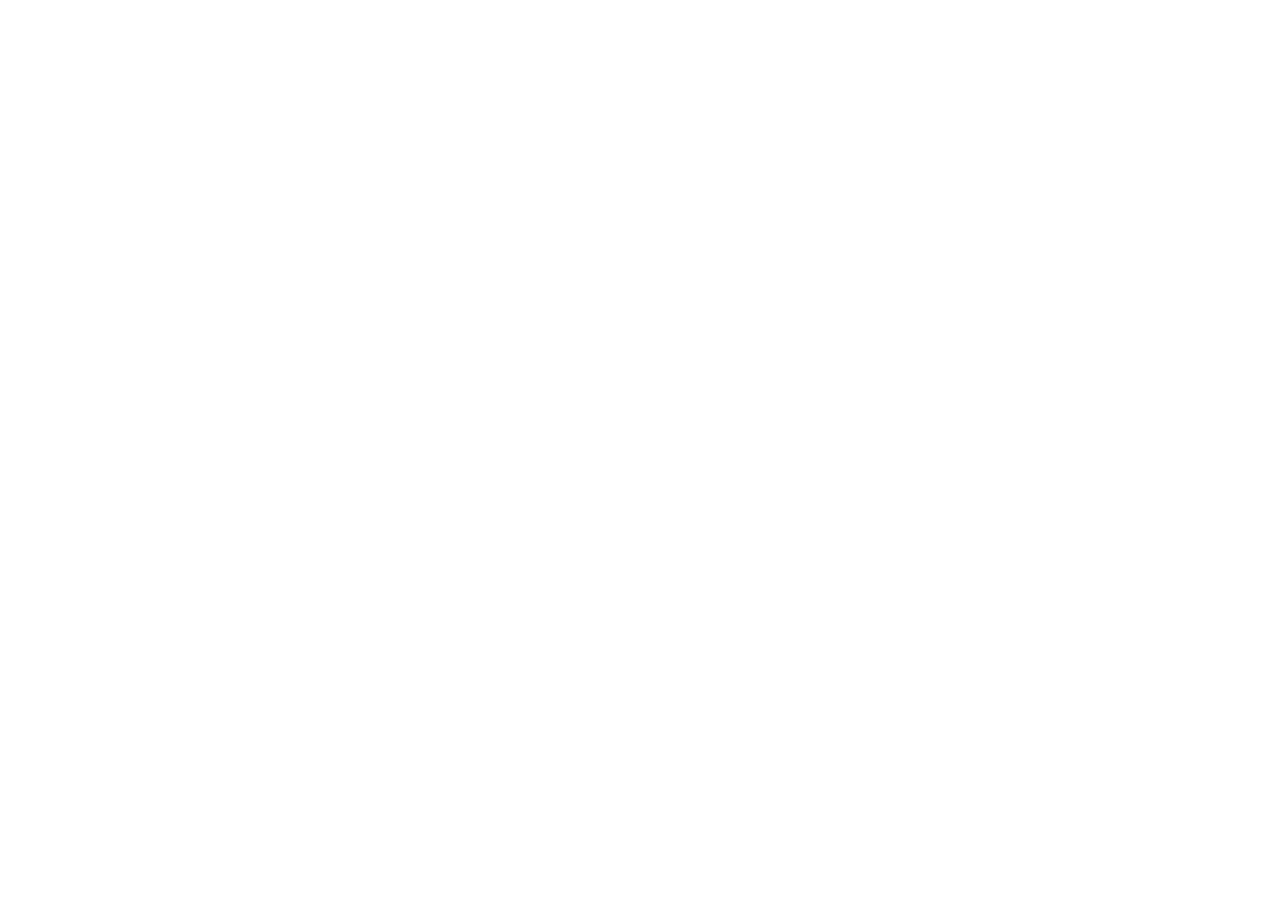
==== index.html @ ac79e7bd "Phan1 syntax" ====
<!DOCTYPE html>
<html lang="en">
<head>
    <meta charset="UTF-8">
    <meta name="viewport" content="width=device-width, initial-scale=1.0">
    <title>Document</title>
</head>
<body>
    <script>
        let name = `Nam`;
        let age = `21`;
        let country = `VN`;
        console.log(`My name is ${name}, I am ${age} years old and I live in ${country}`);

    </script>
</body>
</html>
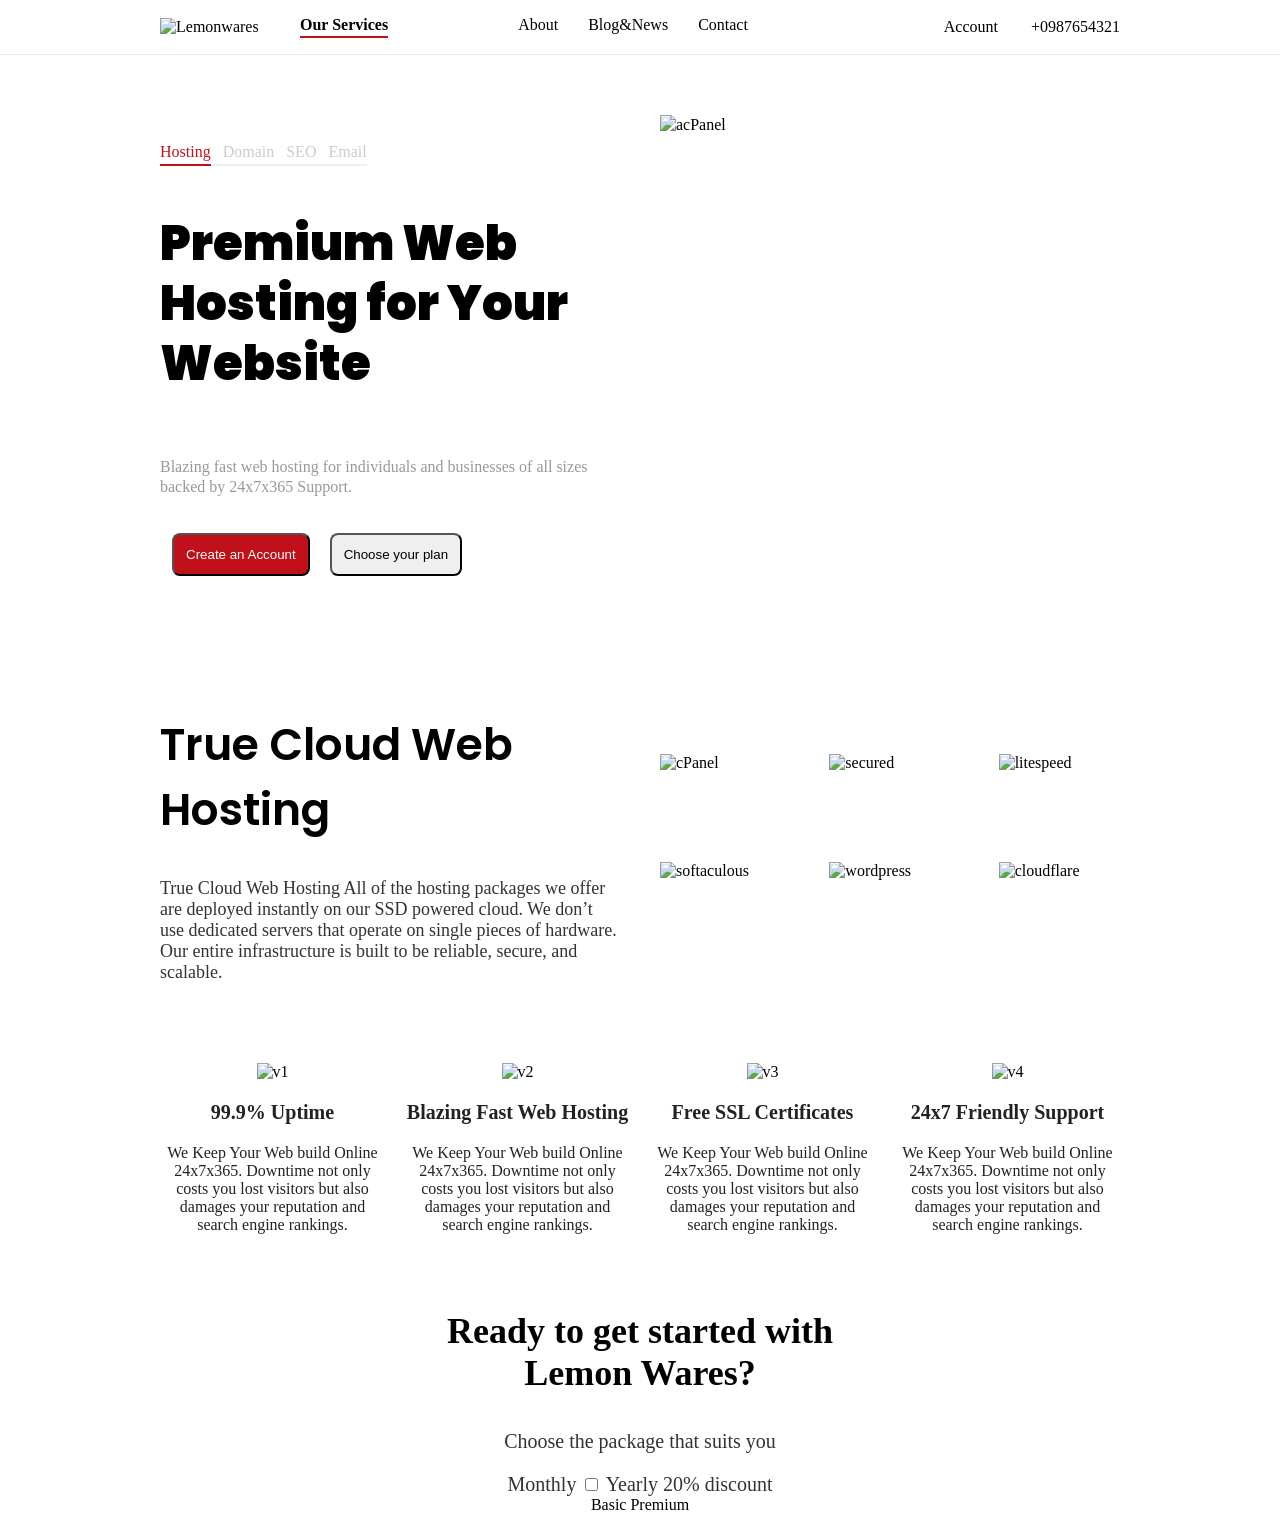
==== commit e5f8f7a8: "Add files via upload" ====
--- a/index.html
+++ b/index.html
@@ -1,17 +1,119 @@
-<!DOCTYPE html>
-<html lang="en">
-<head>
-    <meta charset="UTF-8">
-    <meta name="viewport" content="width=device-width, initial-scale=1.0">
-    <title>Document</title>
-</head>
-<body>
-    <script>
-        let name = `Nam`;
-        let age = `21`;
-        let country = `VN`;
-        console.log(`My name is ${name}, I am ${age} years old and I live in ${country}`);
-
-    </script>
-</body>
+<!DOCTYPE html>
+<html lang="en">
+<head>
+    <meta charset="UTF-8">
+    <meta name="viewport" content="width=device-width, initial-scale=1.0">
+    <title>Landing</title>
+    <link rel="stylesheet" href="style.css">
+    <link rel="preconnect" href="https://fonts.googleapis.com">
+    <link rel="preconnect" href="https://fonts.gstatic.com" crossorigin>
+    <link href="https://fonts.googleapis.com/css2?family=Poppins:wght@400;600;700;800&display=swap" rel="stylesheet">
+</head>
+<body>
+    <header class="navbar">
+        <div class="container">
+            <img src="./image/Lemon-Wares-Main-Logo-1500px-wide.png" alt="Lemonwares">
+            <nav class="nav_links">
+                <span class="active">Our Services</span>
+                <span>About</span>
+                <span>Blog&News</span>
+                <span>Contact</span>
+            </nav>
+            <div class="nav_right">
+                <span>Account</span>
+                <span class="divider"></span>
+                <span>+0987654321</span>
+            </div>
+        </div>
+    </header>
+    <section class="hero">
+        <div class="container">
+            <div class="hero_left">
+                <nav class="hero_items">
+                    <span class="active">Hosting</span>
+                    <span>Domain</span>
+                    <span>SEO</span>
+                    <span>Email</span>
+                </nav>
+                <h1>Premium Web Hosting for Your Website</h1>
+                <p>Blazing fast web hosting for individuals and businesses of all sizes backed by 24x7x365 Support.</p>
+                <div class="btn_group">
+                    <button class="bt1">Create an Account</button>
+                    <button class="bt2">Choose your plan</button>
+                </div>
+            </div>
+            <div class="hero_right">
+                <img src="./image/pexels-cottonbro-5081971.png" alt="acPanel">
+            </div>
+        </div>
+    </section>
+    <section class="why_us">
+        <div class="container">
+            <div class="why_us_left">
+                <h2>True Cloud Web Hosting</h2>
+                <p>
+                    True Cloud Web Hosting All of the hosting packages we offer are deployed instantly on our SSD powered cloud. We don’t use dedicated servers that operate on single pieces of hardware. Our entire infrastructure is built to be reliable, secure, and scalable.
+                </p>
+            </div>
+            <div class="why_us_right">
+                <img src="./image/cPanel_orange_RGB.png" alt="cPanel">
+                <img src="./image/secured-by-Imunify360-green.png" alt="secured">
+                <img src="./image/litespeed-logo 1.png" alt="litespeed">
+                <img src="./image/softaculous (1).png" alt="softaculous">
+                <img src="./image/WordPress-Logo.png" alt="wordpress">
+                <img src="./image/iu-2.png" alt="cloudflare">
+
+            </div>
+
+        </div>
+    </section>
+    <section class="thu4">
+        <div class="container">
+            <div class="card">
+                <img src="./image/Vector.png" alt="v1">
+                <h3>99.9% Uptime</h3>
+                <p>We Keep Your Web build Online 24x7x365.
+Downtime not only costs you lost visitors but also damages your reputation and search engine rankings.</p>
+            </div>
+            <div class="card">
+                <img src="./image/Vector (1).png" alt="v2">
+                <h3>Blazing Fast Web Hosting</h3>
+                <p>We Keep Your Web build Online 24x7x365.
+Downtime not only costs you lost visitors but also damages your reputation and search engine rankings.</p>
+            </div>
+            <div class="card">
+                <img src="./image/Vector (2).png" alt="v3">
+                <h3>Free SSL Certificates</h3>
+                <p>We Keep Your Web build Online 24x7x365.
+Downtime not only costs you lost visitors but also damages your reputation and search engine rankings.</p>
+            </div>
+            <div class="card">
+                <img src="./image/Vector(3).png" alt="v4">
+                <h3>24x7 Friendly Support</h3>
+                <p>We Keep Your Web build Online 24x7x365.
+Downtime not only costs you lost visitors but also damages your reputation and search engine rankings.</p>
+            </div>
+        </div>
+    </section>
+    <section class="pricing">
+        <div class="container">
+            <h2>Ready to get started with <br> Lemon Wares?</h2>
+            <p>Choose the package that suits you</p>
+        </div>
+        
+        <div class="toggle_group">
+            <span>Monthly</span>
+            <label class="toggle">
+                <input type="checkbox" id="toggle">
+                <span class="slider"></span>
+            </label>
+            <span>Yearly</span>
+            <span class="badge">20% discount</span>
+        </div>
+        <nav class="type">
+            <span class="active">Basic</span>
+            <span>Premium</span>
+        </nav>
+    </section>
+</body>
 </html>
--- a/style.css
+++ b/style.css
@@ -0,0 +1,191 @@
+*{
+    box-sizing: border-box;
+}
+body{
+    overflow-x : hidden;
+    margin: 0;
+    padding: 0;
+}
+.navbar img{
+    width: 100px;
+}
+.navbar{
+    background: #fff;
+    border-bottom: 1px solid #eee;
+    padding: 16px 0;
+    width: 100%;
+}
+.container{
+    max-width: 1000px;
+    padding: 0 20px;
+    display: flex;
+    align-items: center;
+    gap: 40px;
+    width: 100%;
+    margin: 0 auto;
+}
+.nav_links{
+    display: flex;
+    gap: 30px;
+    flex: 1;
+}
+.nav_links .active{
+    width: fit-content;
+    font-weight: 600;
+    border-bottom: 2px solid #C0111A;
+    padding-bottom: 2px;
+}
+.nav_links span:first-child{
+    margin-right: 100px;
+}
+.nav_right{
+    display: flex;
+    align-items: center;
+    gap:16px;
+}
+.divider{
+    width: 1px;
+    height:auto;
+    background-color: #ddd;
+}
+.phone{
+    color: black;
+    font-weight: 600;
+}
+
+.hero{
+    padding: 60px 0;
+    line-height: 1.25;
+}
+.hero .container{
+    display: grid;
+    grid-template-columns: 1fr 1fr;
+    gap : 40px;
+    align-items: center;
+    width: 100%;
+}
+.hero_left{
+    display: flex;
+    gap: 8px;
+    flex-direction: column;
+}
+.hero_items{
+    display: flex;
+    gap: 12px;
+    color:#ccc;
+    padding-bottom: 2px;
+    border-bottom: 2px solid #eee;
+    width: fit-content;
+}
+.hero_items .active{
+    color:#C0111A;
+    border-bottom: 2px solid #C0111A;
+    padding-bottom: 2px;
+    margin-bottom: -4px;
+}
+.hero_left h1{
+    font-family: 'Poppins', sans-serif;
+    font-weight: 1000;
+    font-size: 48px;
+
+}
+.hero_right{
+    width: 100%;
+}
+.hero_right img{
+    width: 100%;
+    height: 500px;
+    display: block;
+}
+.hero_left p{
+    color: #999;
+}
+.btn_group{
+    display: flex;
+    gap: 20px;
+    padding: 12px 12px;
+}
+.bt1{
+    background-color: #C0111A;
+    color: #fff;
+    border-radius: 8px;
+    padding: 12px 12px;
+}
+.bt2{
+    border-radius: 8px;
+    padding: 12px 12px;
+}
+.why_us .container{
+    display: grid;
+    grid-template-columns: 1fr 1fr;
+    align-items: center;
+    padding-bottom: 2px;
+}
+.why_us_left{
+    font-size: 18px;
+}
+.why_us_left p{
+    color: #333;
+}
+.why_us_left h2{
+    font-family: 'Poppins', sans-serif;
+    font-weight: 600;
+    font-size: 44px;
+}
+.why_us_right{
+    display: grid;
+    grid-template-columns: repeat(3, 1fr);
+    gap: 48px;
+    align-items: center;
+}
+.why_us_right img{
+    width: 120px;
+    height: 60px;
+    object-fit: contain;
+}
+.thu4{
+    padding: 60px 0;
+}
+.thu4 .container{
+    display: grid;
+    grid-template-columns: 1fr 1fr 1fr 1fr;
+    gap: 20px;
+    align-items: center;
+}
+.card{
+    flex-direction: column;
+    align-items: center;
+    text-align: center;
+}
+.thu4 h3 {
+    font-weight: 600;
+    color: #222;
+    font-size: 20px;
+}
+.thu4 p {
+    color: #222;
+}
+.pricing{
+    text-align: center;
+}
+.pricing .container {
+  display: flex;
+  flex-direction: column;
+  align-items: center;
+  text-align: center;
+}
+.pricing h2{
+    max-width: 600px;
+    margin: 0 auto;
+    font-weight: 700;
+    font-size: 36px;
+}
+.pricing p{
+    color: #333;
+    margin-top: -4px;
+    font-size: 20px;
+}
+.pricing .toggle_group{
+    font-size: 20px;
+    color: #333;
+}
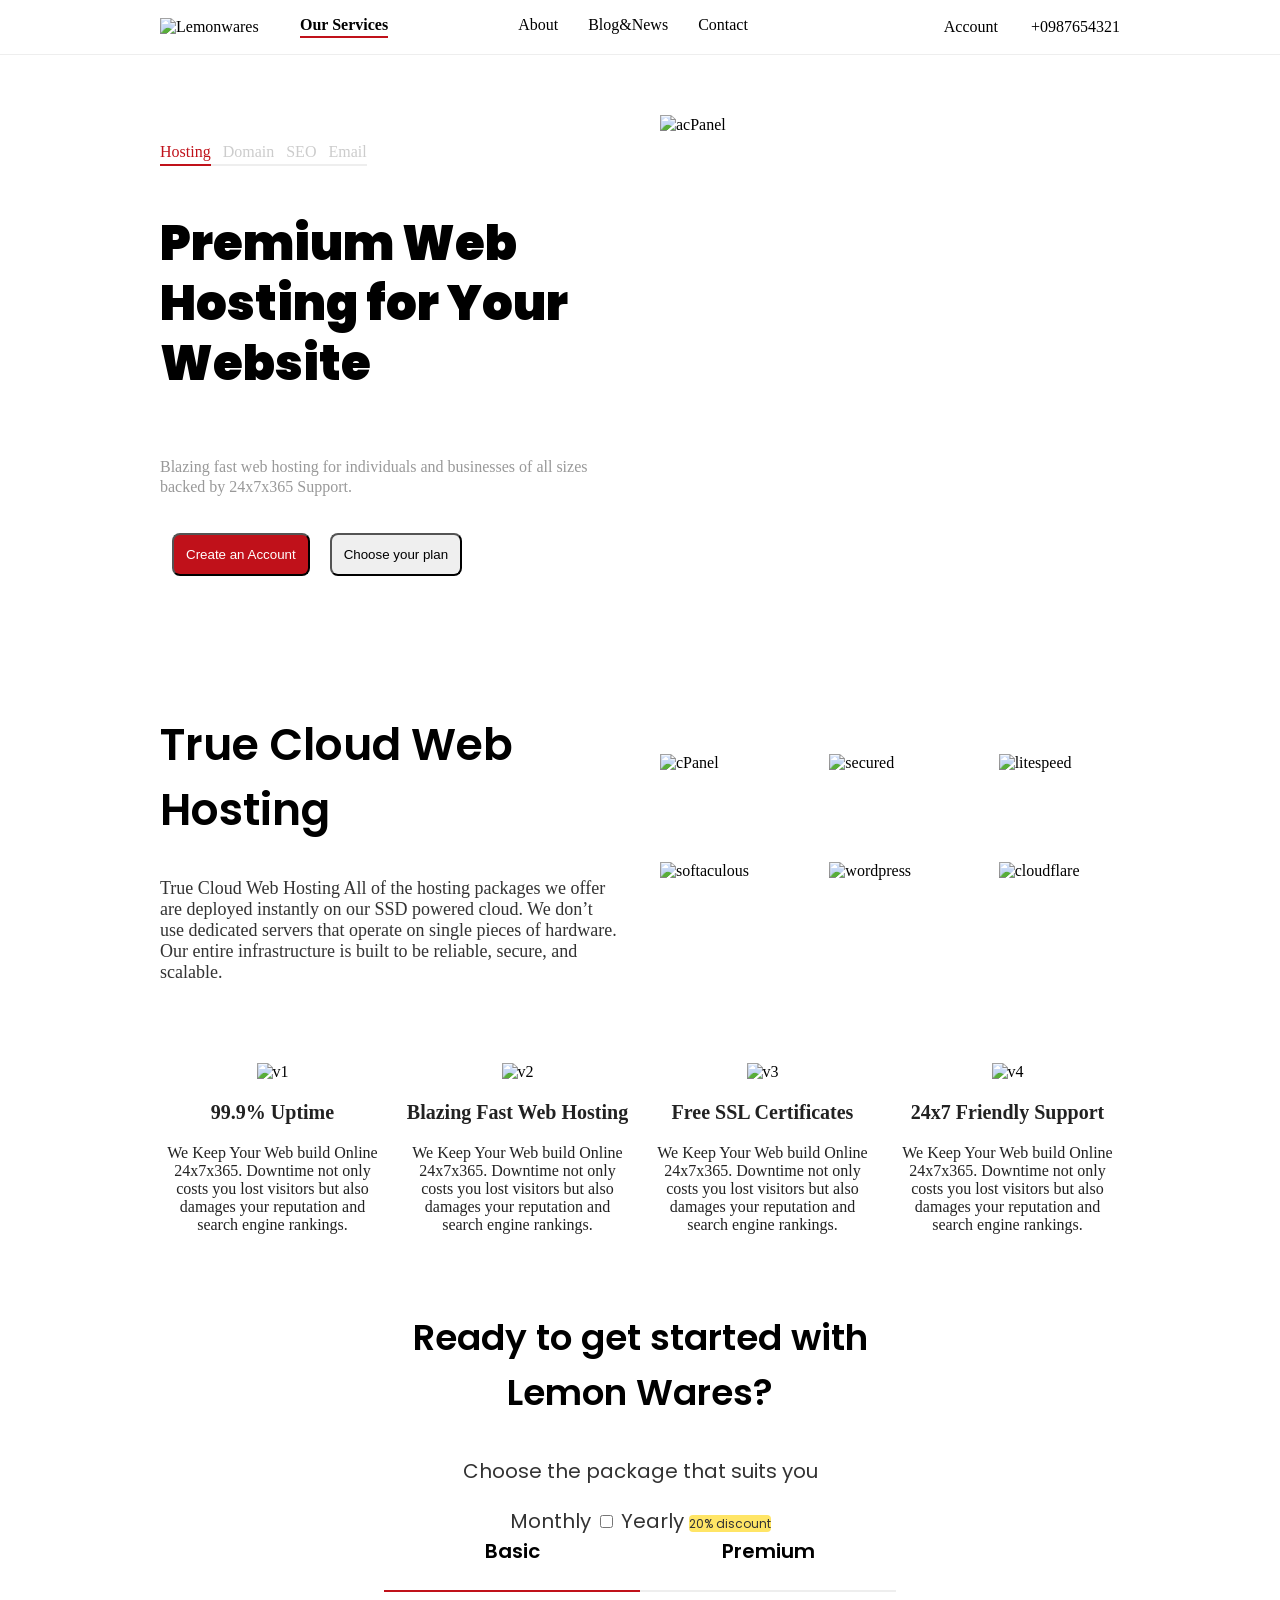
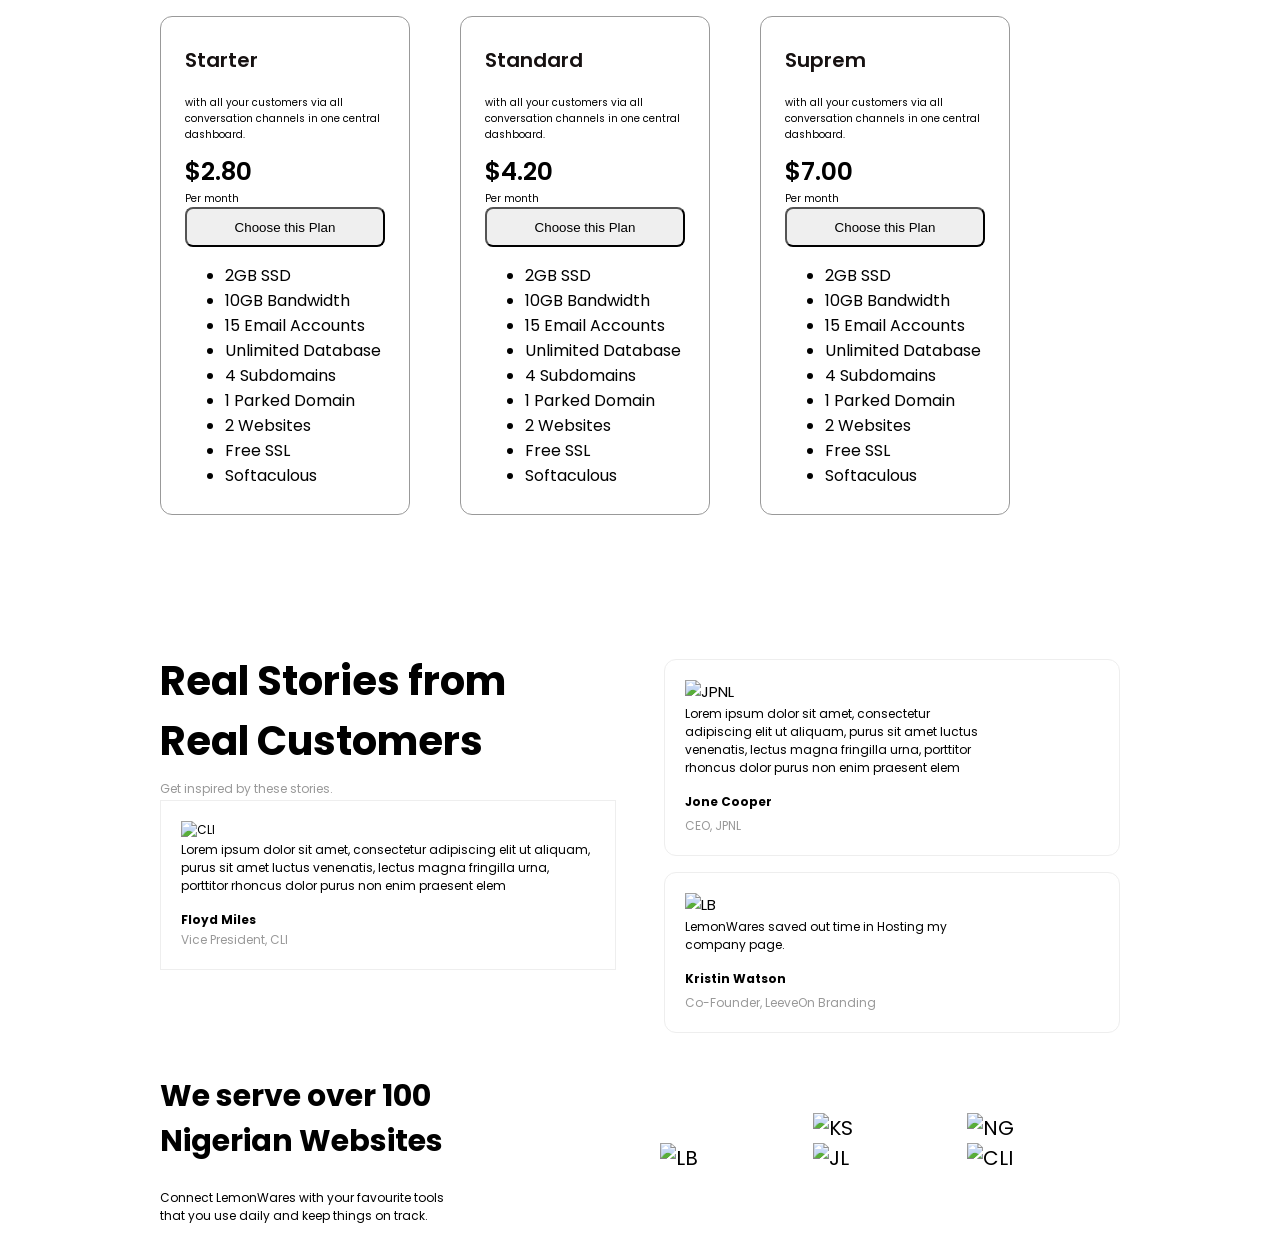
==== commit 43ee3eee: "em moi update" ====
--- a/index.html
+++ b/index.html
@@ -8,6 +8,9 @@
     <link rel="preconnect" href="https://fonts.googleapis.com">
     <link rel="preconnect" href="https://fonts.gstatic.com" crossorigin>
     <link href="https://fonts.googleapis.com/css2?family=Poppins:wght@400;600;700;800&display=swap" rel="stylesheet">
+    <link rel="preconnect" href="https://fonts.googleapis.com">
+    <link rel="preconnect" href="https://fonts.gstatic.com" crossorigin>
+    <link href="https://fonts.googleapis.com/css2?family=Google+Sans:ital,opsz,wght@0,17..18,400..700;1,17..18,400..700&family=Pliant:ital,wght@0,100..900;1,100..900&display=swap" rel="stylesheet">
 </head>
 <body>
     <header class="navbar">
@@ -115,5 +118,118 @@
             <span>Premium</span>
         </nav>
     </section>
+    <section class="plans">
+        <div class="container">
+            <div class="plans_grid">
+                <div class="plan_card">
+                    <h3>Starter</h3>
+                    <p>with all your customers via all <br> conversation channels in one central <br> dashboard.</p>
+                    <div class="price">
+                        <span class="amount">$2.80</span>
+                        <span class="per">Per month</span>
+                    </div>
+                    <button class="plan_btn">Choose this Plan</button>
+                    <ul>
+                        <li>2GB SSD</li>
+                        <li>10GB Bandwidth</li>
+                        <li>15 Email Accounts</li>
+                        <li>Unlimited Database</li>
+                        <li>4 Subdomains</li>
+                        <li>1 Parked Domain</li>
+                        <li>2 Websites</li>
+                        <li>Free SSL</li>
+                        <li>Softaculous</li>
+                    </ul>
+                </div>
+
+                <div class="plan_card">
+                    <h3>Standard</h3>
+                    <p>with all your customers via all <br> conversation channels in one central <br> dashboard.</p>
+                    <div class="price">
+                    <span class="amount">$4.20</span>
+                    <span class="per">Per month</span>
+                    </div>
+                    <button class="plan_btn">Choose this Plan</button>
+                    <ul>
+                    <li>2GB SSD</li>
+                    <li>10GB Bandwidth</li>
+                    <li>15 Email Accounts</li>
+                    <li>Unlimited Database</li>
+                    <li>4 Subdomains</li>
+                    <li>1 Parked Domain</li>
+                    <li>2 Websites</li>
+                    <li>Free SSL</li>
+                    <li>Softaculous</li>
+                    </ul>
+                </div>
+
+                <div class="plan_card">
+                    <h3>Suprem</h3>
+                    <p>with all your customers via all <br> conversation channels in one central <br> dashboard.</p>
+                    <div class="price">
+                    <span class="amount">$7.00</span>
+                    <span class="per">Per month</span>
+                    </div>
+                    <button class="plan_btn">Choose this Plan</button>
+                    <ul>
+                    <li>2GB SSD</li>
+                    <li>10GB Bandwidth</li>
+                    <li>15 Email Accounts</li>
+                    <li>Unlimited Database</li>
+                    <li>4 Subdomains</li>
+                    <li>1 Parked Domain</li>
+                    <li>2 Websites</li>
+                    <li>Free SSL</li>
+                    <li>Softaculous</li>
+                    </ul>
+                </div>
+            </div>
+        </div>
+    </section>
+    <section class="testimonials">
+        <div class="container">
+            <div class="test_left">
+                <h2>Real Stories from <br> Real Customers</h2>
+                <span>Get inspired by these stories.</span>
+                <div class="test_card">
+                    <img src="./image/Crypto-Learn-Invest-bw-oyl3g9g1y9n29md6xkfxpgebbw87gdfbb0h0u1ci68.png", alt="CLI">
+                    <p>Lorem ipsum dolor sit amet, consectetur adipiscing elit ut aliquam, purus sit amet luctus venenatis, lectus magna fringilla urna, porttitor rhoncus dolor purus non enim praesent elem</p>
+                    <h4>Floyd Miles</h4>
+                    <span>Vice President, CLI</span>
+                </div>
+            </div>
+            <div class="test_right">
+                <div class="test_card">
+                    <img src="./image/Jerry-Piping-bw-oyl3forlrwur6778abi56lm69f24r157w64c9y75z4.png", alt="JPNL">
+                    <p>Lorem ipsum dolor sit amet, consectetur adipiscing elit ut aliquam, purus sit amet luctus venenatis, lectus magna fringilla urna, porttitor rhoncus dolor purus non enim praesent elem</p>
+                    <h4>Jone Cooper</h4>
+                    <span>CEO, JPNL</span>                    
+                </div>
+                <div class="test_card">
+                    <img src="./image/LeeveOn-Branding-bw-oyl3fl090kplvrcow9vmwmkbvvknw8qajniecucqo0.png", alt="LB">
+                    <p>LemonWares saved out time in Hosting my company page.</p>
+                    <h4>Kristin Watson</h4>
+                    <span>Co-Founder, LeeveOn Branding</span>
+                </div>
+            </div>
+        </div>
+    </section>
+    <section class="partners">
+        <div class="container">
+            <div class="partners_left">
+                <h2>We serve over 100 <br> Nigerian Websites</h2>
+                <p>Connect LemonWares with your favourite tools that you use daily and keep things on track.</p>
+            </div>
+            <div class="partners_right">
+                <img src="./image/Jerry-Piping-bw-oyl3forlrwur6778abi56lm69f24r157w64c9y75z4.png", alt=""JPNL>
+                <img src="./image/Korane-Scents-bw-oyl3fj4kmwn18jff792drn1ep3txguitve7feafj0g.png", alt="KS">
+                <img src="./image/Nadine-Ghaida-bw-oyl3fly37eqw7dbbqsa9h4bsh9g13xu0vs5vu4bchs.png", alt="NG">
+                <img src="./image/LeeveOn-Branding-bw-oyl3fl090kplvrcow9vmwmkbvvknw8qajniecucqo0.png", alt="LB">
+                <img src="./image/Jrango-Glasses-bw-oyl3fi6qg2lqwxgscqnr759y3pyk95f3j9jxx0gx6o.png", alt="JL">
+                <img src="./image/Crypto-Learn-Invest-bw-oyl3g9g1y9n29md6xkfxpgebbw87gdfbb0h0u1ci68.png", alt="CLI">
+
+            </div>
+        </div>
+    </section>
 </body>
 </html>
--- a/style.css
+++ b/style.css
@@ -167,6 +167,7 @@
 }
 .pricing{
     text-align: center;
+    font-family: "Poppins", sans-serif;
 }
 .pricing .container {
   display: flex;
@@ -177,7 +178,7 @@
 .pricing h2{
     max-width: 600px;
     margin: 0 auto;
-    font-weight: 700;
+    font-weight: 600;
     font-size: 36px;
 }
 .pricing p{
@@ -188,4 +189,154 @@
 .pricing .toggle_group{
     font-size: 20px;
     color: #333;
-}+}
+.badge {
+    background: #FFE566;
+    font-size: 12px;
+    border-radius: 4px;
+    align-items: center;
+}
+.type{
+    display: flex;
+    width: 40%;
+    border-bottom: 2px solid #eee;
+    justify-content: center;
+    margin : 0 auto;
+}
+.type .active{
+    padding-bottom: 8px;
+    border-bottom: 2px solid #C0111A;
+    margin-bottom: -2px;
+}
+.type span{
+    flex: 1;
+    text-align: center;
+    cursor: pointer;
+    font-weight: 600;
+    font-size: 20px;
+    padding-bottom: 24px;
+}
+
+.plans .container{
+    align-items: center;
+    font-family: "Poppins", sans-serif;
+    margin-top: 24px;
+}
+.plan_card{
+    border-radius: 12px;
+    border: 1px solid #999;
+    overflow: hidden;
+    gap: 12px;
+    padding-bottom: 10px;
+    padding-top: 8px;
+    padding-left: 24px;
+    padding-right: 24px;
+}
+.plans_grid{
+    display: grid;
+    grid-template-columns: 1fr 1fr 1fr;
+    gap: 50px;
+}
+.plans h3{
+    font-weight: 600;
+    font-size: 20px;
+    color:#161111;
+}
+.plans p{
+    font-size: 10px;
+}
+.amount{
+    font-weight: 600;
+    font-size: 25px;
+}
+.per{
+    display: block;
+    font-size: 10px;
+}
+.plan_btn{
+    border-radius: 8px;
+    width: 200px;
+    height: 40px;
+}
+.testimonials .container{
+    font-family: "Poppins", sans-serif;
+    display: grid;
+    grid-template-columns: 1fr 1fr;
+    gap: 48px;
+    padding-top: 24px;
+}
+.testimonials h2{
+    font-weight: 700;
+    font-size: 40px;
+    width: 100%;
+    margin-bottom: 4px;
+}
+.testimonials span{
+    font-size: 12px;
+    color: #999;
+}
+.test_left .test_card{
+    border: 1px solid #eee;
+    max-width: 100%;
+    padding: 20px;
+    font-size: 12px;
+} 
+.test_left .test_card img {
+    width: 80px;
+    height: auto;
+    margin-bottom: 1px;
+}
+.test_left .test_card p{
+    margin-top: 1px;
+}
+.test_left .test_card h4{
+    margin-bottom: 2px;
+}
+.test_right{
+    font-size: 12px;
+    padding-top: 120px;
+}
+.test_right .test_card {
+    border: 1px solid #eee;
+    border-radius: 12px;
+    padding: 20px;
+    margin-bottom: 16px;
+}
+.test_right img{
+    font-size: 15px;
+    width: 80px;
+    height: auto;
+    margin-bottom: 1px;
+}
+.test_right .test_card p{
+    margin-top: 1px;
+    padding-right: 100px;
+}
+.test_right .test_card h4{
+    margin-bottom: 6px;
+}
+.partners .container{
+    display: grid;
+    grid-template-columns: 1fr 1fr;
+    font-family: "Poppins", serif;
+}
+.partners_left h2{
+    font-size: 30px;
+}
+.partners_left p{
+    font-size: 12px;
+    width: 100%;
+    max-width: 300px;
+}
+.partners_right{
+    display: grid;
+    grid-template-columns: 1fr 1fr 1fr;
+}
+.partners_right img{
+    font-size: 20px;
+    width: 80px;
+    gap: 20px;
+}
+
+
+
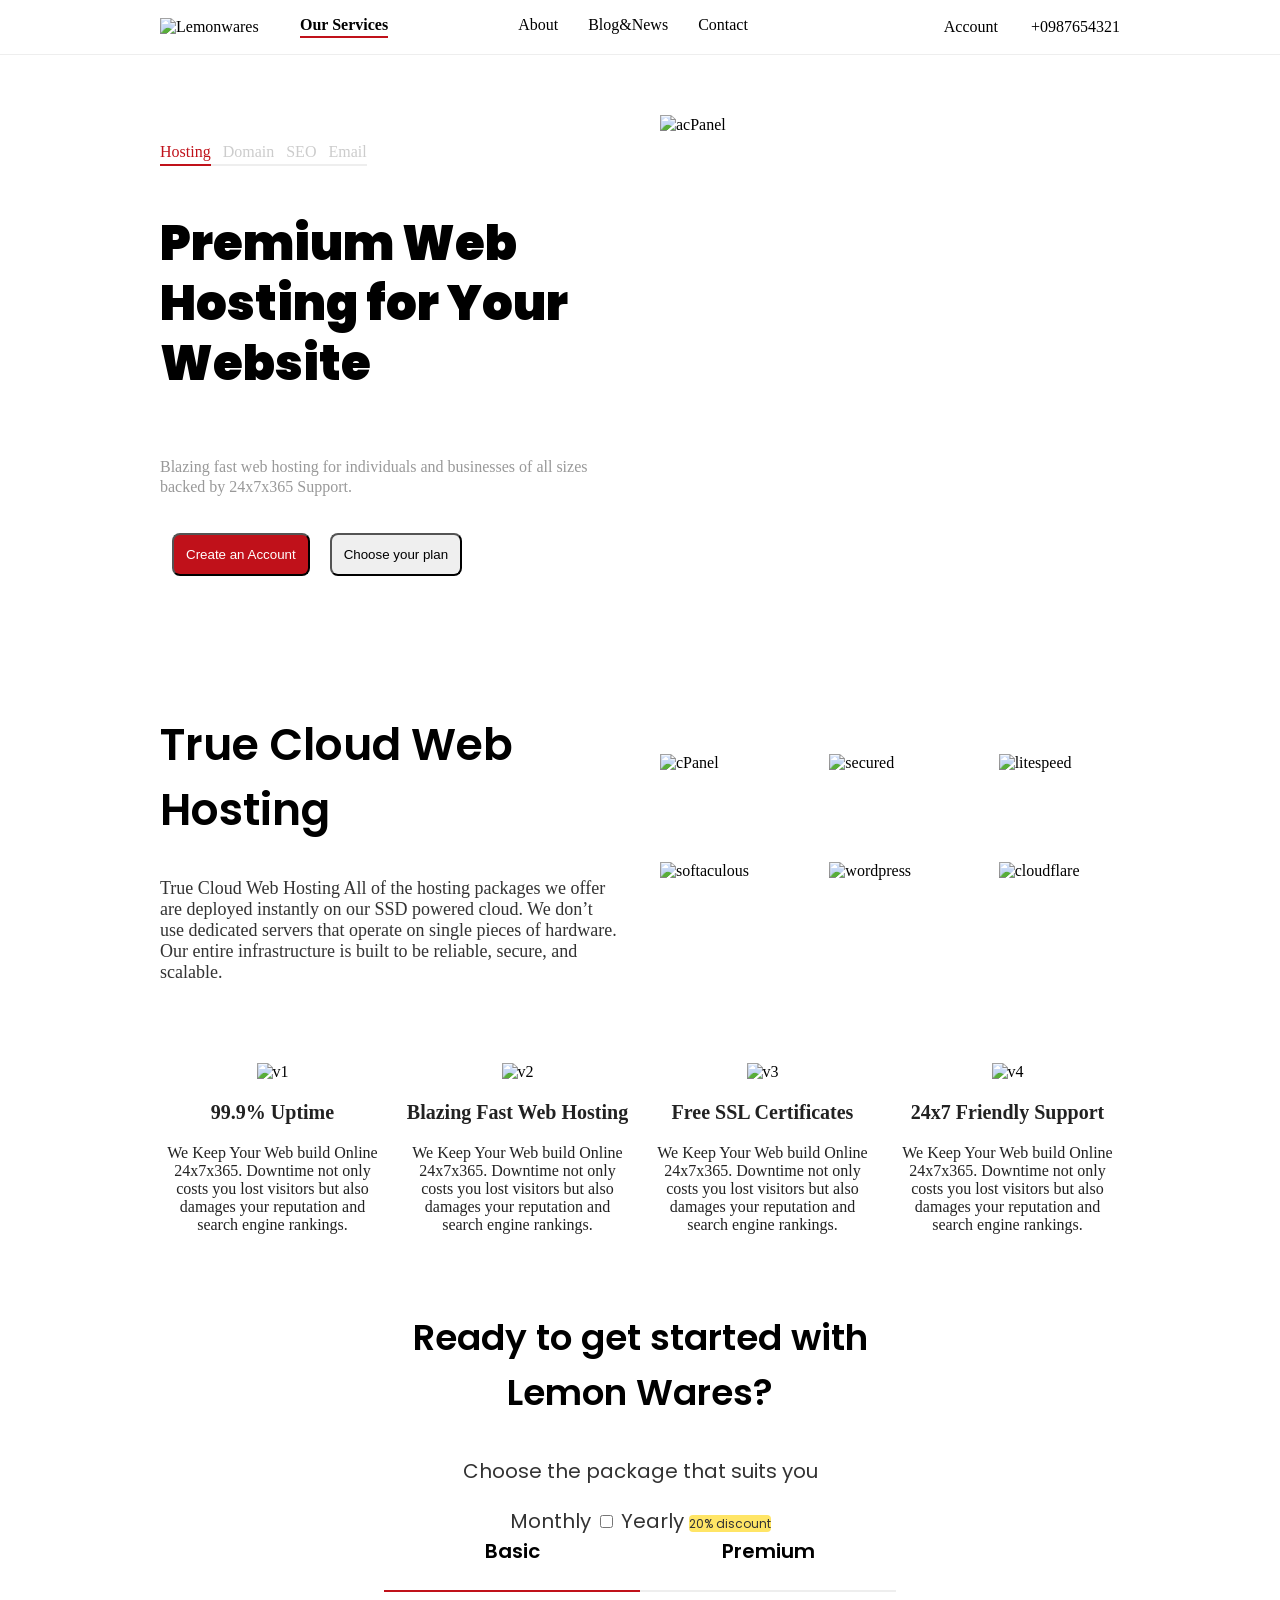
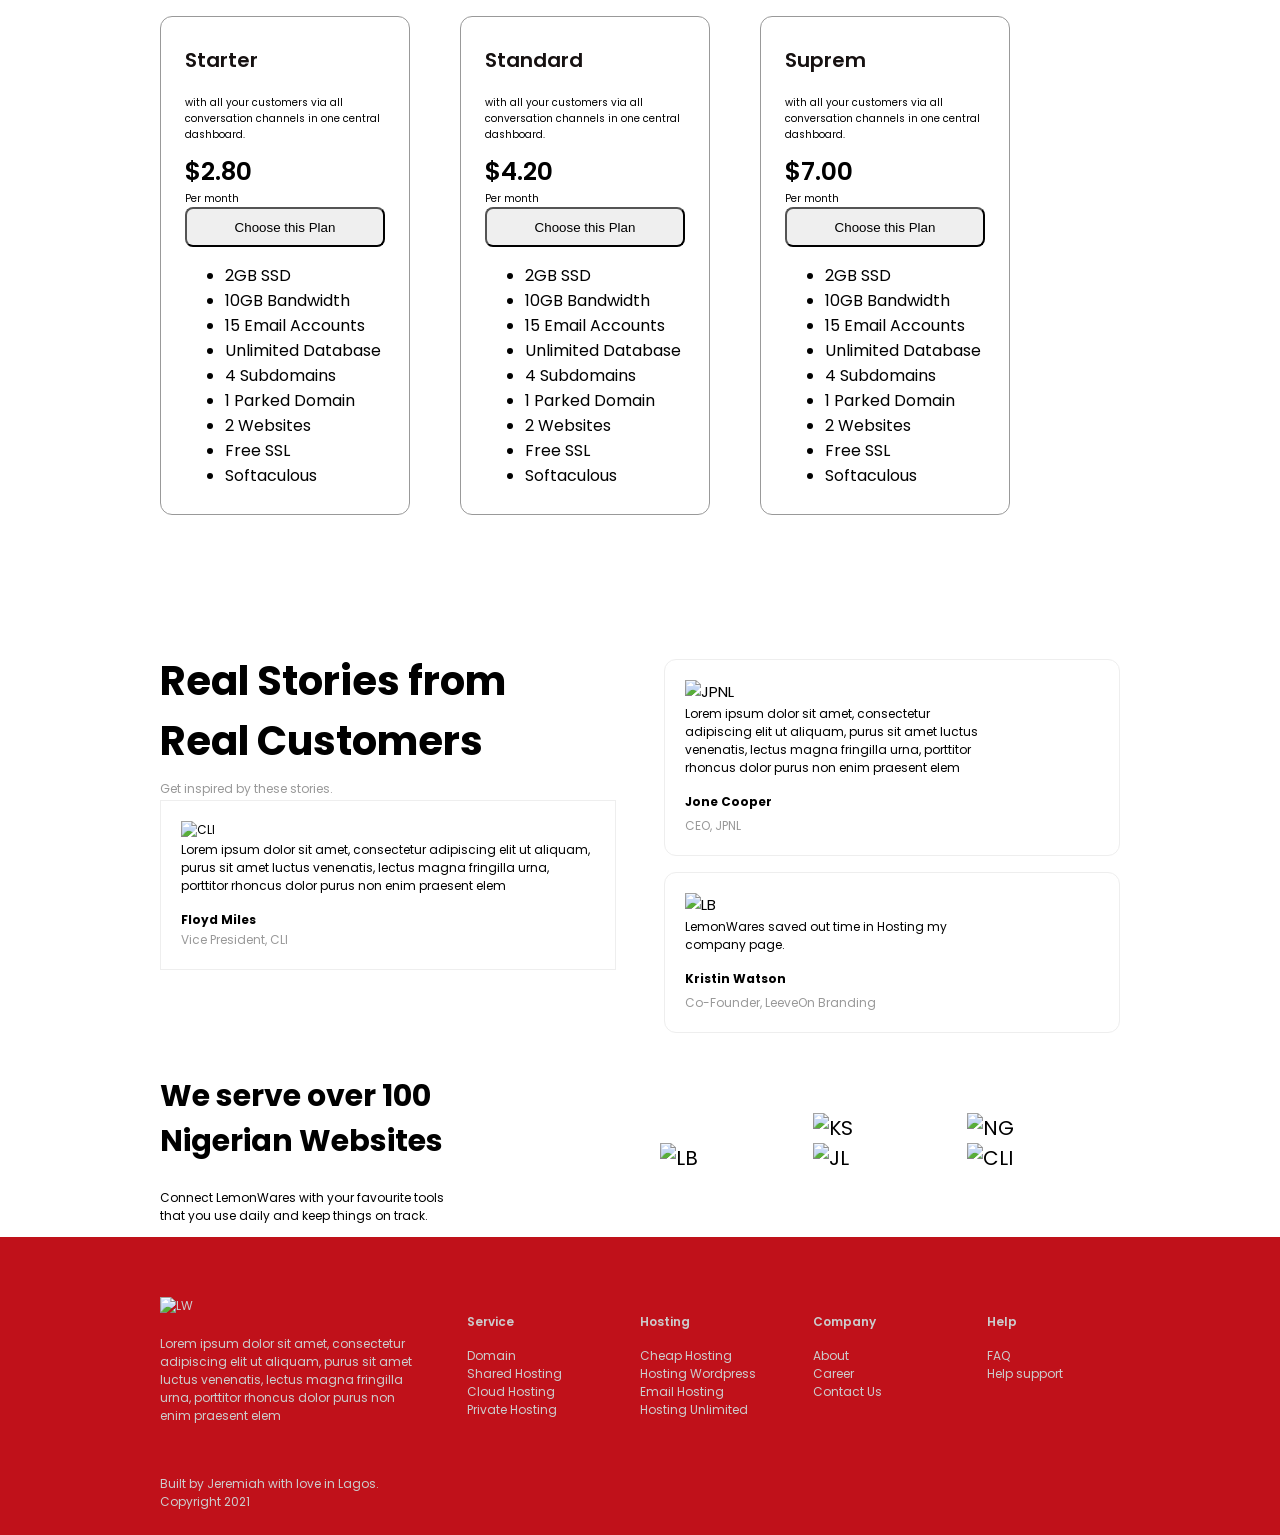
==== commit edba7166: "28/6 tạm done" ====
--- a/index.html
+++ b/index.html
@@ -231,5 +231,42 @@
             </div>
         </div>
     </section>
+    <footer class="footer">
+        <div class="container">
+            <div class="footer_grid">
+                <div class="f1">
+                    <img src="./image/Lemon Wares white Logo 1500px wide.png", alt="LW">
+                    <p>Lorem ipsum dolor sit amet, consectetur adipiscing elit ut aliquam, purus sit amet luctus venenatis, lectus magna fringilla urna, porttitor rhoncus dolor purus non enim praesent elem</p>
+                    <span>Built by Jeremiah with love in Lagos. Copyright 2021</span>
+
+                </div>
+                <div class="f2">
+                    <h4>Service</h4>
+                    <span>Domain</span>
+                    <span>Shared Hosting</span>
+                    <span>Cloud Hosting</span>
+                    <span>Private Hosting</span>
+                </div>
+                <div class="f3">
+                    <h4>Hosting</h4>
+                    <span>Cheap Hosting</span>
+                    <span>Hosting Wordpress</span>
+                    <span>Email Hosting</span>
+                    <span>Hosting Unlimited</span>
+                </div>
+                <div class="f4">
+                    <h4>Company</h4>
+                    <span>About</span>
+                    <span>Career</span>
+                    <span>Contact Us</span>
+                </div>
+                <div class="f5">
+                    <h4>Help</h4>
+                    <span>FAQ</span>
+                    <span>Help support</span>
+                </div>
+            </div>
+        </div>
+    </footer>
 </body>
 </html>
--- a/style.css
+++ b/style.css
@@ -337,6 +337,41 @@
     width: 80px;
     gap: 20px;
 }
-
-
-
+.footer{
+    font-family: "Poppins", sans-serif;
+    background-color: #C0111A;
+    color:#ccc;
+    padding: 60px 0 24px;
+    width: 100%;
+    font-size: 12px;
+}
+.footer img {
+  width: 100px;
+  height: auto;
+  margin-bottom: 8px;
+}
+.footer_grid{
+    display: grid;
+    grid-template-columns: 2fr 1fr 1fr 1fr 1fr;
+    gap: 40px;
+}
+.footer_bottom{
+    margin-top: 40px;
+    padding-top: 16px;
+    font-size: 12px;
+}
+.footer h4 {
+  font-weight: 600;
+  margin-bottom: 16px;
+}
+.footer span{
+    display: block;
+}
+.f1 span{
+    margin-top: 50px;
+}
+
+
+
+
+
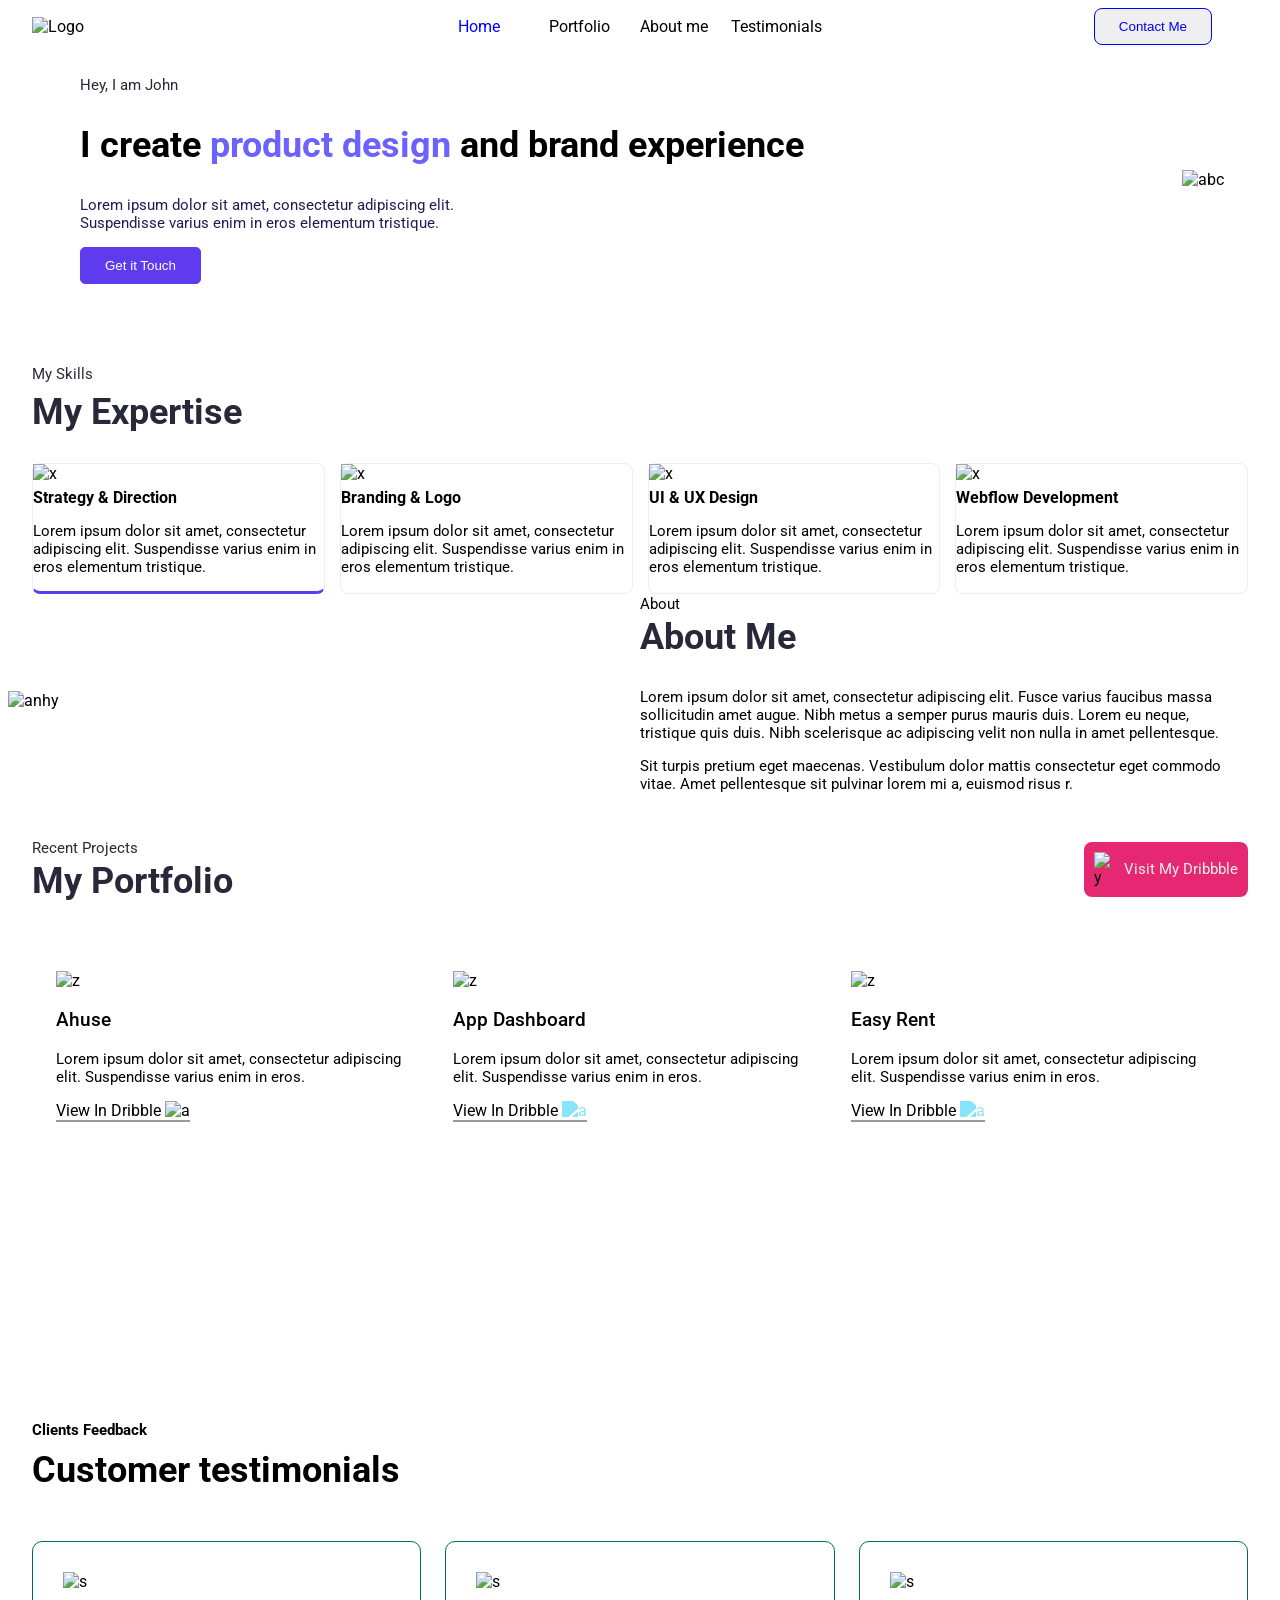
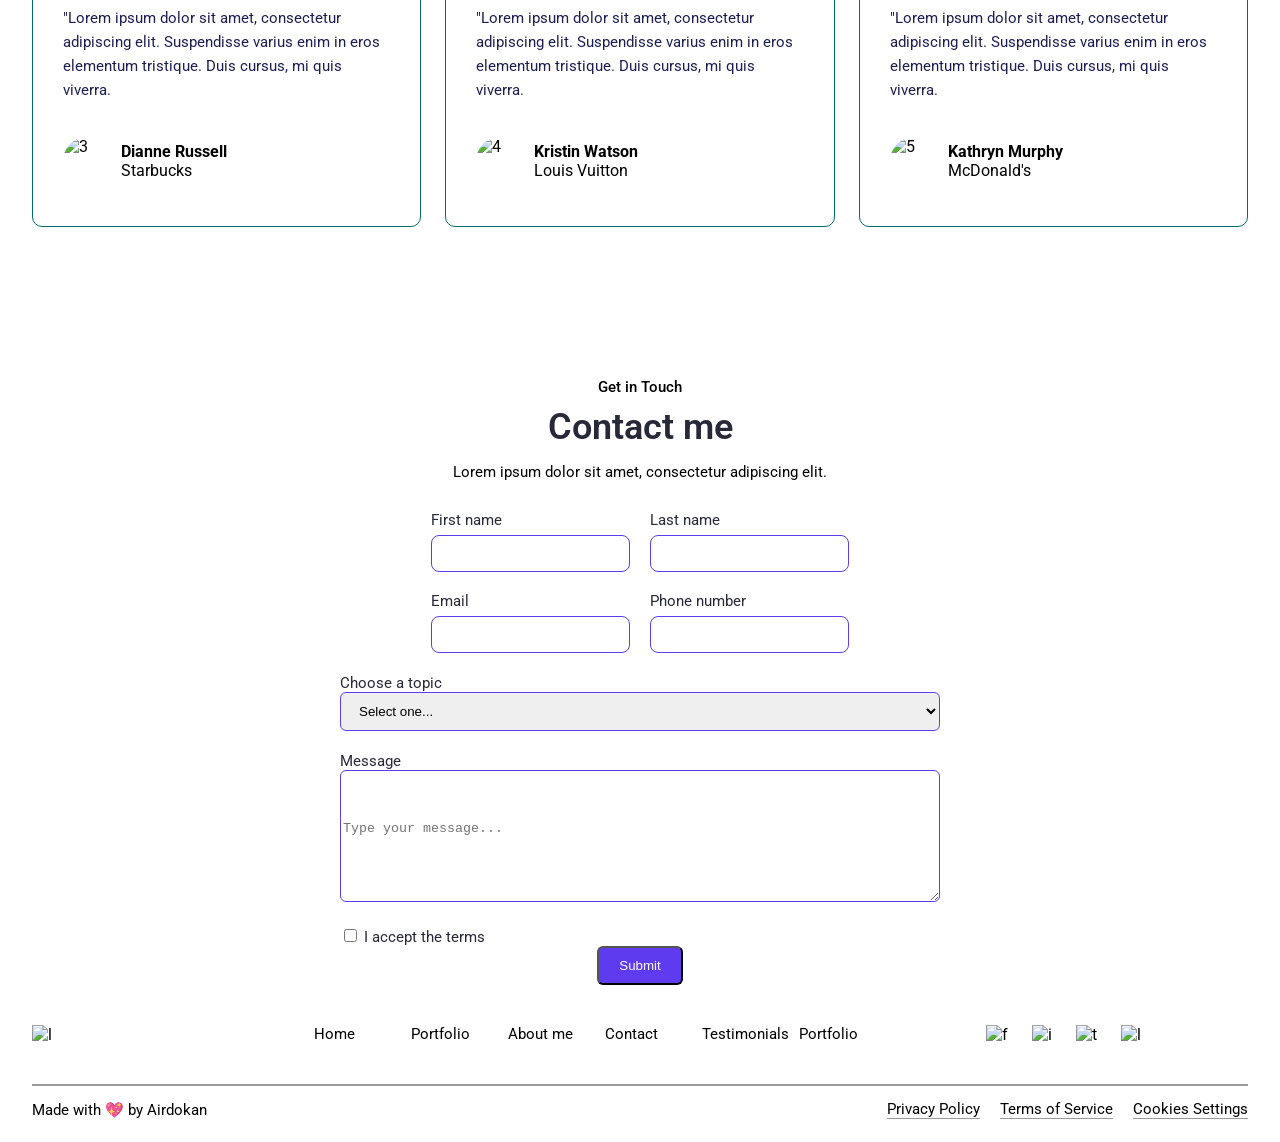
==== commit 03e87e08: "Add files via upload 30/6 code bài 2 figma, chưa responsive" ====
--- a/index.html
+++ b/index.html
@@ -3,267 +3,235 @@
 <head>
     <meta charset="UTF-8">
     <meta name="viewport" content="width=device-width, initial-scale=1.0">
-    <title>Landing</title>
-    <link rel="stylesheet" href="style.css">
+    <title>Document</title>
+    <link rel="stylesheet" href="./style.css">
     <link rel="preconnect" href="https://fonts.googleapis.com">
     <link rel="preconnect" href="https://fonts.gstatic.com" crossorigin>
-    <link href="https://fonts.googleapis.com/css2?family=Poppins:wght@400;600;700;800&display=swap" rel="stylesheet">
-    <link rel="preconnect" href="https://fonts.googleapis.com">
-    <link rel="preconnect" href="https://fonts.gstatic.com" crossorigin>
-    <link href="https://fonts.googleapis.com/css2?family=Google+Sans:ital,opsz,wght@0,17..18,400..700;1,17..18,400..700&family=Pliant:ital,wght@0,100..900;1,100..900&display=swap" rel="stylesheet">
+    <link href="https://fonts.googleapis.com/css2?family=Roboto:ital,wght@0,100..900;1,100..900&display=swap" rel="stylesheet">
+    <meta name="viewport" content="width=device-width, initial-scale=1.0">
 </head>
 <body>
     <header class="navbar">
         <div class="container">
-            <img src="./image/Lemon-Wares-Main-Logo-1500px-wide.png" alt="Lemonwares">
-            <nav class="nav_links">
-                <span class="active">Our Services</span>
+            <div class="navbar_left">
+                <img src="./image/Logo.png" alt="Logo">
+            </div>
+            <div class="navbar_mid">
+                <span class="active">Home</span>
+                <span>Portfolio</span>
+                <span>About me</span>
+                <span>Testimonials</span>
+            </div>
+            <div class="navbar_right">
+                <button>Contact Me</button>
+            </div>
+        </div>
+    </header>
+    <section class="Header">
+        <div class="container">
+            <div class="h_left">
+                <span>Hey, I am John</span>
+                <h2>I create <span>product design</span> and brand experience</h2>
+                <p>Lorem ipsum dolor sit amet, consectetur adipiscing elit.<br> Suspendisse varius enim in eros elementum tristique.</p>
+                <button>Get it Touch</button>
+            </div>
+            <div class="h_right">
+                <img src="./image/Group 11.png" alt="abc">
+            </div>
+        </div>
+    </section>
+    <section class="mySkill">
+        <div class="container">
+            <div class="mS_top">
+                <span>My Skills</span>
+                <h2>My Expertise</h2>
+            </div>
+            <div class="mS_bot">
+                <div class="bot_1">
+                    <img src="./image/product-chain.png" alt="x">
+                    <span>Strategy & Direction</span>
+                    <p>Lorem ipsum dolor sit amet, consectetur adipiscing elit. Suspendisse varius enim in eros elementum tristique.</p>
+                </div>
+                <div class="bot_2">
+                    <img src="./image/tag.png" alt="x">
+                    <span>Branding & Logo</span>
+                    <p>Lorem ipsum dolor sit amet, consectetur adipiscing elit. Suspendisse varius enim in eros elementum tristique.</p>
+                </div>
+                <div class="bot_3">
+                    <img src="./image/feather-pen.png" alt="x">
+                    <span>UI & UX Design</span>
+                    <p>Lorem ipsum dolor sit amet, consectetur adipiscing elit. Suspendisse varius enim in eros elementum tristique.</p>
+                </div>
+                <div class="bot_4">
+                    <img src="./image/code (1).png" alt="x">
+                    <span>Webflow Development</span>
+                    <p>Lorem ipsum dolor sit amet, consectetur adipiscing elit. Suspendisse varius enim in eros elementum tristique.</p>
+                </div>
+            </div>
+        </div>
+    </section>
+    <section class="about">
+        <div class="container">
+            <div class="about_left">
+                <img src="./image/Group 1000003192.png" alt="anhy">
+            </div>
+            <div class="about_right">
                 <span>About</span>
-                <span>Blog&News</span>
-                <span>Contact</span>
-            </nav>
-            <div class="nav_right">
-                <span>Account</span>
-                <span class="divider"></span>
-                <span>+0987654321</span>
-            </div>
-        </div>
-    </header>
-    <section class="hero">
-        <div class="container">
-            <div class="hero_left">
-                <nav class="hero_items">
-                    <span class="active">Hosting</span>
-                    <span>Domain</span>
-                    <span>SEO</span>
-                    <span>Email</span>
-                </nav>
-                <h1>Premium Web Hosting for Your Website</h1>
-                <p>Blazing fast web hosting for individuals and businesses of all sizes backed by 24x7x365 Support.</p>
-                <div class="btn_group">
-                    <button class="bt1">Create an Account</button>
-                    <button class="bt2">Choose your plan</button>
-                </div>
-            </div>
-            <div class="hero_right">
-                <img src="./image/pexels-cottonbro-5081971.png" alt="acPanel">
-            </div>
-        </div>
-    </section>
-    <section class="why_us">
-        <div class="container">
-            <div class="why_us_left">
-                <h2>True Cloud Web Hosting</h2>
-                <p>
-                    True Cloud Web Hosting All of the hosting packages we offer are deployed instantly on our SSD powered cloud. We don’t use dedicated servers that operate on single pieces of hardware. Our entire infrastructure is built to be reliable, secure, and scalable.
-                </p>
-            </div>
-            <div class="why_us_right">
-                <img src="./image/cPanel_orange_RGB.png" alt="cPanel">
-                <img src="./image/secured-by-Imunify360-green.png" alt="secured">
-                <img src="./image/litespeed-logo 1.png" alt="litespeed">
-                <img src="./image/softaculous (1).png" alt="softaculous">
-                <img src="./image/WordPress-Logo.png" alt="wordpress">
-                <img src="./image/iu-2.png" alt="cloudflare">
-
-            </div>
-
-        </div>
-    </section>
-    <section class="thu4">
-        <div class="container">
-            <div class="card">
-                <img src="./image/Vector.png" alt="v1">
-                <h3>99.9% Uptime</h3>
-                <p>We Keep Your Web build Online 24x7x365.
-Downtime not only costs you lost visitors but also damages your reputation and search engine rankings.</p>
-            </div>
-            <div class="card">
-                <img src="./image/Vector (1).png" alt="v2">
-                <h3>Blazing Fast Web Hosting</h3>
-                <p>We Keep Your Web build Online 24x7x365.
-Downtime not only costs you lost visitors but also damages your reputation and search engine rankings.</p>
-            </div>
-            <div class="card">
-                <img src="./image/Vector (2).png" alt="v3">
-                <h3>Free SSL Certificates</h3>
-                <p>We Keep Your Web build Online 24x7x365.
-Downtime not only costs you lost visitors but also damages your reputation and search engine rankings.</p>
-            </div>
-            <div class="card">
-                <img src="./image/Vector(3).png" alt="v4">
-                <h3>24x7 Friendly Support</h3>
-                <p>We Keep Your Web build Online 24x7x365.
-Downtime not only costs you lost visitors but also damages your reputation and search engine rankings.</p>
-            </div>
-        </div>
-    </section>
-    <section class="pricing">
-        <div class="container">
-            <h2>Ready to get started with <br> Lemon Wares?</h2>
-            <p>Choose the package that suits you</p>
-        </div>
-        
-        <div class="toggle_group">
-            <span>Monthly</span>
-            <label class="toggle">
-                <input type="checkbox" id="toggle">
-                <span class="slider"></span>
-            </label>
-            <span>Yearly</span>
-            <span class="badge">20% discount</span>
-        </div>
-        <nav class="type">
-            <span class="active">Basic</span>
-            <span>Premium</span>
-        </nav>
-    </section>
-    <section class="plans">
-        <div class="container">
-            <div class="plans_grid">
-                <div class="plan_card">
-                    <h3>Starter</h3>
-                    <p>with all your customers via all <br> conversation channels in one central <br> dashboard.</p>
-                    <div class="price">
-                        <span class="amount">$2.80</span>
-                        <span class="per">Per month</span>
-                    </div>
-                    <button class="plan_btn">Choose this Plan</button>
-                    <ul>
-                        <li>2GB SSD</li>
-                        <li>10GB Bandwidth</li>
-                        <li>15 Email Accounts</li>
-                        <li>Unlimited Database</li>
-                        <li>4 Subdomains</li>
-                        <li>1 Parked Domain</li>
-                        <li>2 Websites</li>
-                        <li>Free SSL</li>
-                        <li>Softaculous</li>
-                    </ul>
-                </div>
-
-                <div class="plan_card">
-                    <h3>Standard</h3>
-                    <p>with all your customers via all <br> conversation channels in one central <br> dashboard.</p>
-                    <div class="price">
-                    <span class="amount">$4.20</span>
-                    <span class="per">Per month</span>
-                    </div>
-                    <button class="plan_btn">Choose this Plan</button>
-                    <ul>
-                    <li>2GB SSD</li>
-                    <li>10GB Bandwidth</li>
-                    <li>15 Email Accounts</li>
-                    <li>Unlimited Database</li>
-                    <li>4 Subdomains</li>
-                    <li>1 Parked Domain</li>
-                    <li>2 Websites</li>
-                    <li>Free SSL</li>
-                    <li>Softaculous</li>
-                    </ul>
-                </div>
-
-                <div class="plan_card">
-                    <h3>Suprem</h3>
-                    <p>with all your customers via all <br> conversation channels in one central <br> dashboard.</p>
-                    <div class="price">
-                    <span class="amount">$7.00</span>
-                    <span class="per">Per month</span>
-                    </div>
-                    <button class="plan_btn">Choose this Plan</button>
-                    <ul>
-                    <li>2GB SSD</li>
-                    <li>10GB Bandwidth</li>
-                    <li>15 Email Accounts</li>
-                    <li>Unlimited Database</li>
-                    <li>4 Subdomains</li>
-                    <li>1 Parked Domain</li>
-                    <li>2 Websites</li>
-                    <li>Free SSL</li>
-                    <li>Softaculous</li>
-                    </ul>
+                <h2>About Me</h2>
+                <p>Lorem ipsum dolor sit amet, consectetur adipiscing elit. Fusce varius faucibus massa sollicitudin amet augue. Nibh metus a semper purus mauris duis. Lorem eu neque, tristique quis duis. Nibh scelerisque ac adipiscing velit non nulla in amet pellentesque.</p>
+                <p>Sit turpis pretium eget maecenas. Vestibulum dolor mattis consectetur eget commodo vitae. Amet pellentesque sit pulvinar lorem mi a, euismod risus r.</p>
+            </div>
+        </div>
+    </section>
+    <section class="Blog">
+        <div class="container">
+            <div class="blog_top">
+                <div class="blog_top_l">
+                    <span>Recent Projects</span>
+                    <h2>My Portfolio</h2>
+                </div>
+                <div class="blog_top_r">
+                    <img src="./image/Social icon.png" alt="y">
+                    <span>Visit My Dribbble</span>
+                </div>
+            </div>
+            <div class="blog_bot">
+                <div class="blog_bot1">
+                    <img src="./image/image.png" alt="z">
+                    <h3>Ahuse</h3>
+                    <p>Lorem ipsum dolor sit amet, consectetur adipiscing elit. Suspendisse varius enim in eros.</p>
+                    <span>View In Dribble <img src="./image/Vector.png" alt="a"></span>
+                </div>
+                <div class="blog_bot2">
+                    <img src="./image/image (1).png" alt="z">
+                    <h3>App Dashboard</h3>
+                    <p>Lorem ipsum dolor sit amet, consectetur adipiscing elit. Suspendisse varius enim in eros.</p>
+                    <span>View In Dribble <img src="./image/Vector.png" alt="a"></span>
+                </div>
+                <div class="blog_bot3">
+                    <img src="./image/image (2).png" alt="z">
+                    <h3>Easy Rent</h3>
+                    <p>Lorem ipsum dolor sit amet, consectetur adipiscing elit. Suspendisse varius enim in eros.</p>
+                    <span>View In Dribble <img src="./image/Vector.png" alt="a"></span>
                 </div>
             </div>
         </div>
     </section>
     <section class="testimonials">
         <div class="container">
-            <div class="test_left">
-                <h2>Real Stories from <br> Real Customers</h2>
-                <span>Get inspired by these stories.</span>
-                <div class="test_card">
-                    <img src="./image/Crypto-Learn-Invest-bw-oyl3g9g1y9n29md6xkfxpgebbw87gdfbb0h0u1ci68.png", alt="CLI">
-                    <p>Lorem ipsum dolor sit amet, consectetur adipiscing elit ut aliquam, purus sit amet luctus venenatis, lectus magna fringilla urna, porttitor rhoncus dolor purus non enim praesent elem</p>
-                    <h4>Floyd Miles</h4>
-                    <span>Vice President, CLI</span>
-                </div>
-            </div>
-            <div class="test_right">
-                <div class="test_card">
-                    <img src="./image/Jerry-Piping-bw-oyl3forlrwur6778abi56lm69f24r157w64c9y75z4.png", alt="JPNL">
-                    <p>Lorem ipsum dolor sit amet, consectetur adipiscing elit ut aliquam, purus sit amet luctus venenatis, lectus magna fringilla urna, porttitor rhoncus dolor purus non enim praesent elem</p>
-                    <h4>Jone Cooper</h4>
-                    <span>CEO, JPNL</span>                    
-                </div>
-                <div class="test_card">
-                    <img src="./image/LeeveOn-Branding-bw-oyl3fl090kplvrcow9vmwmkbvvknw8qajniecucqo0.png", alt="LB">
-                    <p>LemonWares saved out time in Hosting my company page.</p>
-                    <h4>Kristin Watson</h4>
-                    <span>Co-Founder, LeeveOn Branding</span>
-                </div>
-            </div>
-        </div>
-    </section>
-    <section class="partners">
-        <div class="container">
-            <div class="partners_left">
-                <h2>We serve over 100 <br> Nigerian Websites</h2>
-                <p>Connect LemonWares with your favourite tools that you use daily and keep things on track.</p>
-            </div>
-            <div class="partners_right">
-                <img src="./image/Jerry-Piping-bw-oyl3forlrwur6778abi56lm69f24r157w64c9y75z4.png", alt=""JPNL>
-                <img src="./image/Korane-Scents-bw-oyl3fj4kmwn18jff792drn1ep3txguitve7feafj0g.png", alt="KS">
-                <img src="./image/Nadine-Ghaida-bw-oyl3fly37eqw7dbbqsa9h4bsh9g13xu0vs5vu4bchs.png", alt="NG">
-                <img src="./image/LeeveOn-Branding-bw-oyl3fl090kplvrcow9vmwmkbvvknw8qajniecucqo0.png", alt="LB">
-                <img src="./image/Jrango-Glasses-bw-oyl3fi6qg2lqwxgscqnr759y3pyk95f3j9jxx0gx6o.png", alt="JL">
-                <img src="./image/Crypto-Learn-Invest-bw-oyl3g9g1y9n29md6xkfxpgebbw87gdfbb0h0u1ci68.png", alt="CLI">
-
-            </div>
-        </div>
-    </section>
-    <footer class="footer">
-        <div class="container">
-            <div class="footer_grid">
-                <div class="f1">
-                    <img src="./image/Lemon Wares white Logo 1500px wide.png", alt="LW">
-                    <p>Lorem ipsum dolor sit amet, consectetur adipiscing elit ut aliquam, purus sit amet luctus venenatis, lectus magna fringilla urna, porttitor rhoncus dolor purus non enim praesent elem</p>
-                    <span>Built by Jeremiah with love in Lagos. Copyright 2021</span>
-
-                </div>
-                <div class="f2">
-                    <h4>Service</h4>
-                    <span>Domain</span>
-                    <span>Shared Hosting</span>
-                    <span>Cloud Hosting</span>
-                    <span>Private Hosting</span>
-                </div>
-                <div class="f3">
-                    <h4>Hosting</h4>
-                    <span>Cheap Hosting</span>
-                    <span>Hosting Wordpress</span>
-                    <span>Email Hosting</span>
-                    <span>Hosting Unlimited</span>
-                </div>
-                <div class="f4">
-                    <h4>Company</h4>
-                    <span>About</span>
-                    <span>Career</span>
-                    <span>Contact Us</span>
-                </div>
-                <div class="f5">
-                    <h4>Help</h4>
-                    <span>FAQ</span>
-                    <span>Help support</span>
+            <div class="t_top">
+                <span>Clients Feedback</span>
+                <h2>Customer testimonials</h2>
+            </div>
+            <div class="t_bot">
+                <div class="t_bot1">
+                    <img src="./image/Stars.png" alt="s">
+                    <p>"Lorem ipsum dolor sit amet, consectetur adipiscing elit. Suspendisse varius enim in eros elementum tristique. Duis cursus, mi quis viverra.</p>
+                    <div class="bottom">
+                        <img src="./image/image (3).png" alt="3">
+                        <p><strong>Dianne Russell</strong> <br> Starbucks</p>
+                    </div>
+                    
+                </div>
+                <div class="t_bot2">
+                    <img src="./image/Stars.png" alt="s">
+                    <p>"Lorem ipsum dolor sit amet, consectetur adipiscing elit. Suspendisse varius enim in eros elementum tristique. Duis cursus, mi quis viverra.</p>
+                    <div class="bottom">
+                        <img src="./image/image (4).png" alt="4">
+                        <p><strong>Kristin Watson</strong> <br> Louis Vuitton</p>
+                    </div>
+                </div>
+                <div class="t_bot3">
+                    <img src="./image/Stars.png" alt="s">
+                    <p>"Lorem ipsum dolor sit amet, consectetur adipiscing elit. Suspendisse varius enim in eros elementum tristique. Duis cursus, mi quis viverra.</p>
+                    <div class="bottom">
+                        <img src="./image/image (5).png" alt="5">
+                        <p><strong>Kathryn Murphy</strong>  <br> McDonald's</p>
+                    </div>
+                </div>
+            </div>
+        </div>
+    </section>
+    <section class="contact">
+        <div class="container">
+            <div class="contact_top">
+                <span>Get in Touch</span>
+                <h2>Contact me</h2>
+                <p>Lorem ipsum dolor sit amet, consectetur adipiscing elit. </p>
+            </div>
+            <div class="contact_form">
+                <div class="row1">
+                    <div class="fn">
+                        <label>First name</label>
+                        <input type="text">
+                    </div>
+                    <div class="ln">
+                        <label>Last name</label>
+                        <input type="text">
+                    </div>
+                </div>
+                <div class="row2">
+                    <div class="e">
+                        <label>Email</label>
+                        <input type="text">
+                    </div>
+                    <div class="p">
+                        <label>Phone number</label>
+                        <input type="text">
+                    </div>
+                </div>
+                <div class="row3">
+                    <label>Choose a topic</label>
+                    <select>
+                        <option value="">Select one...</option>
+                        <option value="design">Design</option>
+                        <option value="development">Development</option>
+                        <option value="other">Other</option>
+                    </select>
+                </div>
+                <div class="row4">
+                    <label>Message</label>
+                    <textarea placeholder="Type your message..."></textarea>
+                </div>
+                <div class="row5">
+                    <label class="checkbox_label">
+                        <input type="checkbox">
+                        I accept the terms
+                    </label>
+                    <button type="submit">Submit</button>
+                </div>
+            </div>   
+        </div>
+    </section>
+    <footer class="Footer">
+        <div class="container">
+            <div class="F_top">
+                <div class="l">
+                    <img src="./image/Logo.png" alt="l">
+                </div>
+                <div class="m">
+                    <span>Home</span>
+                    <span>Portfolio</span>
+                    <span>About me</span>
+                    <span>Contact</span>
+                    <span>Testimonials</span>
+                    <span>Portfolio</span>
+                </div>
+                <div class="r">
+                    <img src="./image/Facebook.png" alt="f">
+                    <img src="./image/Instagram.png" alt="i">
+                    <img src="./image/Twitter.png" alt="t">
+                    <img src="./image/LinkedIn.png" alt="l">
+                </div>
+            </div>
+            <div class="F_bot"> 
+                <div class="l">
+                    <p>Made with 💖 by Airdokan</p>
+                </div>
+                <div class="r">
+                    <span>Privacy Policy</span>
+                    <span>Terms of Service</span>
+                    <span>Cookies Settings</span>
                 </div>
             </div>
         </div>
--- a/style.css
+++ b/style.css
@@ -1,377 +1,431 @@
-*{
+@media (max-width: 768px) {
+    .navbar_mid {
+        display: none;
+    }
+
+    .navbar img {
+        width: 140px;
+        margin-left: 16px;
+    }
+
+    .navbar_right {
+        padding-right: 16px;
+    }
+
+    .navbar_right button {
+        padding: 8px 16px;
+        font-size: 14px;
+    }
+}
+.navbar .container{
+    display: grid;
+    grid-template-columns: 1fr auto 1fr;
+    font-family: "Roboto", sans-serif;
+    align-items: center;
+    padding-bottom: 30px;
+}
+.navbar img{
+    margin-left: 24px;
+    width: 200px;
+}
+.navbar_mid{
+    display: grid;
+    grid-template-columns: 1fr 1fr 1fr 1fr;
+    align-items: center;
+}
+.navbar_mid .active{
+    color: blue;
+}
+.navbar_right{
+    justify-self: end;
+    padding-right: 60px;
+}
+.navbar_right button{
+    padding: 10px 24px;
+    border-radius: 8px;
+    border: 1px solid blue;
+    color: blue;
+}
+.Header .container{
+    display: flex;
+    align-items: center;
+    justify-content: space-between;
+    font-family: "Roboto", sans-serif;
+    padding-left: 24px;
+    padding-bottom: 40px;
+}
+.h_left{
+    padding-left: 48px;
+}
+.h_left span{
+    font-size: 15px;
+    color: #282938;
+}
+.h_left h2{
+    font-size: 36px;
+    font-weight: 700;
+}
+.h_left h2 span{
+    color: #6c63ff;
+    font-size: 36px;
+}
+.h_left p{
+    font-size: 15px;
+    color: #1C1E53;
+}
+.h_left button{
+    border: 1px solid #5E3BEE;
+    padding: 10px 24px;
+    background-color: #5E3BEE;
+    color: white;
+    border-radius: 5px;
+}
+.h_right{
+    display: flex;
+    justify-content: flex-end;
+}
+.h_right img{
+    max-width: 60%;
+    padding-right: 48px;
+}
+.mySkill{
+    padding-top: 40px;
+    font-family: "Roboto", sans-serif;
+    padding-left: 24px;
+    padding-right: 24px;
+}
+.mS_top span{
+    font-size: 15px;
+    color:#282938;
+}
+.mS_top h2{
+    font-size: 36px;
+    font-weight: 700;
+    color: #282938;
+    margin-top: 8px;
+}
+.mS_bot{
+    display: grid;
+    grid-template-columns: 1fr 1fr 1fr 1fr;
+    gap: 15px;
+    
+}
+.mS_bot img{
+    width: 40px;
+    display: block;
+    padding-bottom: 5px;
+}
+.mS_bot span{
+    padding-top: 24px;
+    font-weight: 700;
+}
+.mS_bot p{
+    font-size: 15px;
+    width: auto;
+}
+.bot_1, .bot_2, .bot_3, .bot_4 {
+    background: #fff;
+    border: 1px solid #eee;
+    border-radius: 8px;
+}
+.bot_1{
+    border-bottom: 3px solid #5E3BEE;
+}
+.about .container{
+    display: grid;
+    grid-template-columns: 1fr 1fr;
+    font-family: "Roboto", sans-serif;
+    align-items: center;
+}
+.about img{
+    width: 700px;
+}
+.about_right{
+    padding-right: 24px;
+}
+.about_right span{
+    font-size: 15px;
+}
+.about_right h2{
+    color: #282938;
+    font-size: 36px;
+    font-weight: 700;
+    margin-top: 3px;
+}
+.about_right p{
+    font-size: 15px;
+    margin-top: 2px;
+}
+.Blog .container{
+    font-family: "Roboto", sans-serif;
+    padding-left: 24px;
+    padding-right: 24px;
+}
+.blog_top{
+    display: flex;
+    justify-content: space-between;
+    align-items: center;
+    margin-bottom: 40px;
+
+}
+.blog_top_l{
+    margin-top: 30px;
+}
+.blog_top_l span{
+    font-size: 15px;
+    color: #282938;
+}
+.blog_top_l h2{
+    color: #282938;
+    font-size: 36px;
+    font-weight: 700;
+    margin-top: 3px;
+}
+.blog_top_r{
+    display: flex;
+    align-items: center;
+    background-color: #E62872;
+    border-radius: 8px;
+    padding: 10px 10px;
+    align-items: center;
+    gap: 10px;
+}
+.blog_top_r img{
+    width: 20px;
+}
+.blog_top_r span{
+    font-size: 15px;
+    font-weight: 400;
+    color: #eee;
+}
+.blog_bot{
+    display: grid;
+    grid-template-columns: 1fr 1fr 1fr;
+    gap: 24px;
+    padding-left: 24px;
+    padding-right: 24px;
+}
+.blog_bot img{
+    width: 400px;
+}
+.blog_bot h3{
+    font-weight: 500;
+}
+.blog_bot p{
+    font-size: 15px;
+}
+.blog_bot span{
+    border-bottom: 2px solid #999;
+}
+.blog_bot span img{
+    width: 15px;
+}
+.blog_bot2 span img, .blog_bot3  span img{
+    filter: brightness(0) saturate(100%) invert(85%) sepia(28%) saturate(957%) hue-rotate(160deg) brightness(101%) contrast(96%);
+}
+.testimonials .container{
+    font-family: "Roboto", sans-serif;
+    padding-left: 24px;
+    padding-right: 24px;
+    margin-top: 300px;
+}
+.t_top span{
+    font-size: 15px;
+    font-weight: 700;
+}
+.t_top h2{
+    font-size: 36px;
+    font-weight: 700;
+    margin-top: 10px;
+    margin-bottom: 40px;
+}
+.t_bot{
+    display: grid;
+    grid-template-columns: 1fr 1fr 1fr;
+    align-items: center;
+    gap: 24px;
+    margin-top: 50px;
+}
+.t_bot1, .t_bot2, .t_bot3{
+    border: 1px solid #006B6A;
+    padding: 30px;
+    border-radius: 10px;
+}
+.t_bot1 img:nth-child(1), .t_bot2 img:nth-child(1), .t_bot3 img:nth-child(1){
+    width: 200px;
+}
+.t_bot1 > p, .t_bot2 > p, .t_bot3 > p {
+    font-size: 15px;
+    color: #1C1E53;
+    line-height: 1.6;
+    margin-bottom: 24px;
+}
+.bottom{
+    display: flex;
+    align-items: center;
+    gap:10px;
+}
+.t_bot1 .bottom img,
+.t_bot2 .bottom img,
+.t_bot3 .bottom img{
+    width: 48px;
+    height: 48px;
+    border-radius: 50%;
+    object-fit: cover;
+}
+.contact .container{
+    font-family: "Roboto", sans-serif;
+    align-items: center;
+    margin-top: 150px;
+    text-align: center;
+}
+.contact_top span{
+    font-size: 15px;
+    font-weight: 500;
+}
+.contact_top h2{
+    font-size: 36px;
+    font-weight: 600;
+    margin-top: 10px;
+    margin-bottom: 10px;
+    color: #282938;
+}
+.contact_top p{
+    font-size: 15px;
+    margin-bottom: 30px;
+}
+.contact_form .row1{
+    display: flex;
+    justify-content: center;
+    gap: 20px;
+    text-align: left;
+}
+.fn label, .ln label{
+    display: block;
+    font-size: 15px;
+    color: #282938;
+    margin-bottom: 6px;
+}
+.contact_form .row2{
+    display: flex;
+    justify-content: center;
+    gap: 20px;
+    text-align: left;
+}
+.e label, .p label{
+    display: block;
+    font-size: 15px;
+    color: #282938;
+    margin-bottom: 6px;
+}
+.fn input, .ln input,
+.e input, .p input {
+    width: 100%;
+    padding: 10px 14px;
+    border: 1px solid #5E3BEE;
+    border-radius: 8px;
+    margin-bottom: 20px;
     box-sizing: border-box;
 }
-body{
-    overflow-x : hidden;
-    margin: 0;
-    padding: 0;
-}
-.navbar img{
-    width: 100px;
-}
-.navbar{
-    background: #fff;
-    border-bottom: 1px solid #eee;
-    padding: 16px 0;
-    width: 100%;
-}
-.container{
-    max-width: 1000px;
-    padding: 0 20px;
-    display: flex;
-    align-items: center;
-    gap: 40px;
-    width: 100%;
-    margin: 0 auto;
-}
-.nav_links{
-    display: flex;
-    gap: 30px;
-    flex: 1;
-}
-.nav_links .active{
-    width: fit-content;
-    font-weight: 600;
-    border-bottom: 2px solid #C0111A;
-    padding-bottom: 2px;
-}
-.nav_links span:first-child{
-    margin-right: 100px;
-}
-.nav_right{
-    display: flex;
-    align-items: center;
-    gap:16px;
-}
-.divider{
-    width: 1px;
-    height:auto;
-    background-color: #ddd;
-}
-.phone{
-    color: black;
-    font-weight: 600;
-}
-
-.hero{
-    padding: 60px 0;
-    line-height: 1.25;
-}
-.hero .container{
-    display: grid;
-    grid-template-columns: 1fr 1fr;
-    gap : 40px;
-    align-items: center;
-    width: 100%;
-}
-.hero_left{
-    display: flex;
-    gap: 8px;
-    flex-direction: column;
-}
-.hero_items{
-    display: flex;
-    gap: 12px;
-    color:#ccc;
-    padding-bottom: 2px;
-    border-bottom: 2px solid #eee;
-    width: fit-content;
-}
-.hero_items .active{
-    color:#C0111A;
-    border-bottom: 2px solid #C0111A;
-    padding-bottom: 2px;
-    margin-bottom: -4px;
-}
-.hero_left h1{
-    font-family: 'Poppins', sans-serif;
-    font-weight: 1000;
-    font-size: 48px;
-
-}
-.hero_right{
-    width: 100%;
-}
-.hero_right img{
-    width: 100%;
-    height: 500px;
-    display: block;
-}
-.hero_left p{
-    color: #999;
-}
-.btn_group{
-    display: flex;
-    gap: 20px;
-    padding: 12px 12px;
-}
-.bt1{
-    background-color: #C0111A;
-    color: #fff;
-    border-radius: 8px;
-    padding: 12px 12px;
-}
-.bt2{
-    border-radius: 8px;
-    padding: 12px 12px;
-}
-.why_us .container{
-    display: grid;
-    grid-template-columns: 1fr 1fr;
-    align-items: center;
-    padding-bottom: 2px;
-}
-.why_us_left{
-    font-size: 18px;
-}
-.why_us_left p{
-    color: #333;
-}
-.why_us_left h2{
-    font-family: 'Poppins', sans-serif;
-    font-weight: 600;
-    font-size: 44px;
-}
-.why_us_right{
-    display: grid;
-    grid-template-columns: repeat(3, 1fr);
-    gap: 48px;
-    align-items: center;
-}
-.why_us_right img{
-    width: 120px;
-    height: 60px;
-    object-fit: contain;
-}
-.thu4{
-    padding: 60px 0;
-}
-.thu4 .container{
-    display: grid;
-    grid-template-columns: 1fr 1fr 1fr 1fr;
-    gap: 20px;
-    align-items: center;
-}
-.card{
-    flex-direction: column;
-    align-items: center;
-    text-align: center;
-}
-.thu4 h3 {
-    font-weight: 600;
-    color: #222;
-    font-size: 20px;
-}
-.thu4 p {
-    color: #222;
-}
-.pricing{
-    text-align: center;
-    font-family: "Poppins", sans-serif;
-}
-.pricing .container {
-  display: flex;
-  flex-direction: column;
-  align-items: center;
-  text-align: center;
-}
-.pricing h2{
+.contact_form{
     max-width: 600px;
     margin: 0 auto;
-    font-weight: 600;
-    font-size: 36px;
-}
-.pricing p{
-    color: #333;
-    margin-top: -4px;
-    font-size: 20px;
-}
-.pricing .toggle_group{
-    font-size: 20px;
-    color: #333;
-}
-.badge {
-    background: #FFE566;
-    font-size: 12px;
-    border-radius: 4px;
-    align-items: center;
-}
-.type{
-    display: flex;
-    width: 40%;
-    border-bottom: 2px solid #eee;
+}
+.contact_form .row3{
+    text-align: left;
+    display: block;
+}
+.contact_form .row3 label{
+    color: #282938;
+    font-size: 15px;
+    margin-bottom: 6px;
+}
+.contact_form .row3 select {
+    width: 100%;
+    padding: 10px 14px;
+    border: 1px solid #5E3BEE;
+    border-radius: 6px;
+    margin-bottom: 20px;
+    box-sizing: border-box;
+}
+.contact_form .row4{
+    text-align: left;
+    display: block;
+}
+.contact_form .row4 label{
+    color: #282938;
+    font-size: 15px;
+    margin-bottom: 6px;
+}
+.contact_form .row4 textarea{
+    padding-top: 50px;
+    padding-bottom: 50px;
+    width: 100%;
+    border: 1px solid #5E3BEE;
+    border-radius: 6px;
+    margin-bottom: 20px;
+    box-sizing: border-box;
+}
+.contact_form .row5 label{
+    display: block;
+    text-align: left;
+    color: #282938;
+    justify-content: left;
+    font-size: 15px;
+}
+.contact_form .row5 button{
     justify-content: center;
-    margin : 0 auto;
-}
-.type .active{
-    padding-bottom: 8px;
-    border-bottom: 2px solid #C0111A;
-    margin-bottom: -2px;
-}
-.type span{
-    flex: 1;
-    text-align: center;
-    cursor: pointer;
-    font-weight: 600;
-    font-size: 20px;
-    padding-bottom: 24px;
-}
-
-.plans .container{
-    align-items: center;
-    font-family: "Poppins", sans-serif;
-    margin-top: 24px;
-}
-.plan_card{
-    border-radius: 12px;
-    border: 1px solid #999;
-    overflow: hidden;
-    gap: 12px;
-    padding-bottom: 10px;
-    padding-top: 8px;
-    padding-left: 24px;
-    padding-right: 24px;
-}
-.plans_grid{
-    display: grid;
-    grid-template-columns: 1fr 1fr 1fr;
-    gap: 50px;
-}
-.plans h3{
-    font-weight: 600;
-    font-size: 20px;
-    color:#161111;
-}
-.plans p{
-    font-size: 10px;
-}
-.amount{
-    font-weight: 600;
-    font-size: 25px;
-}
-.per{
-    display: block;
-    font-size: 10px;
-}
-.plan_btn{
-    border-radius: 8px;
+    padding : 10px 20px;
+    border-radius: 6px;
+    background-color: #5E3BEE;
+    color: #FFFFFF;
+}
+.Footer .container{
+    font-family: "Roboto", sans-serif;
+    padding-top: 40px;
+    padding-left: 24px;
+    padding-right: 24px;
+}
+.F_top{
+    display: grid;
+    grid-template-columns: 1fr auto 1fr;
+    align-items: center;
+    padding-bottom: 40px;
+}
+.F_top .l img{
     width: 200px;
-    height: 40px;
-}
-.testimonials .container{
-    font-family: "Poppins", sans-serif;
-    display: grid;
-    grid-template-columns: 1fr 1fr;
-    gap: 48px;
-    padding-top: 24px;
-}
-.testimonials h2{
-    font-weight: 700;
-    font-size: 40px;
-    width: 100%;
-    margin-bottom: 4px;
-}
-.testimonials span{
-    font-size: 12px;
-    color: #999;
-}
-.test_left .test_card{
-    border: 1px solid #eee;
-    max-width: 100%;
-    padding: 20px;
-    font-size: 12px;
-} 
-.test_left .test_card img {
-    width: 80px;
-    height: auto;
-    margin-bottom: 1px;
-}
-.test_left .test_card p{
-    margin-top: 1px;
-}
-.test_left .test_card h4{
-    margin-bottom: 2px;
-}
-.test_right{
-    font-size: 12px;
-    padding-top: 120px;
-}
-.test_right .test_card {
-    border: 1px solid #eee;
-    border-radius: 12px;
-    padding: 20px;
-    margin-bottom: 16px;
-}
-.test_right img{
-    font-size: 15px;
-    width: 80px;
-    height: auto;
-    margin-bottom: 1px;
-}
-.test_right .test_card p{
-    margin-top: 1px;
-    padding-right: 100px;
-}
-.test_right .test_card h4{
-    margin-bottom: 6px;
-}
-.partners .container{
-    display: grid;
-    grid-template-columns: 1fr 1fr;
-    font-family: "Poppins", serif;
-}
-.partners_left h2{
-    font-size: 30px;
-}
-.partners_left p{
-    font-size: 12px;
-    width: 100%;
-    max-width: 300px;
-}
-.partners_right{
-    display: grid;
-    grid-template-columns: 1fr 1fr 1fr;
-}
-.partners_right img{
-    font-size: 20px;
-    width: 80px;
+}
+.F_top .m{
+    display: grid;
+    grid-template-columns: repeat(6, 1fr);
+    font-size: 15px;
+    gap: 10px;
+    padding-right: 80px;
+}
+.F_top .r img{
+    width: 30px;
+    padding-left: 20px;
+    gap: 10px;
+}
+.F_bot{
+    display: flex;
+    justify-content: space-between;
+    align-items: center;
+    border-top: 2px solid #999;
+    font-size: 15px;
+}
+.F_bot .r{
+    display: flex;
     gap: 20px;
 }
-.footer{
-    font-family: "Poppins", sans-serif;
-    background-color: #C0111A;
-    color:#ccc;
-    padding: 60px 0 24px;
-    width: 100%;
-    font-size: 12px;
-}
-.footer img {
-  width: 100px;
-  height: auto;
-  margin-bottom: 8px;
-}
-.footer_grid{
-    display: grid;
-    grid-template-columns: 2fr 1fr 1fr 1fr 1fr;
-    gap: 40px;
-}
-.footer_bottom{
-    margin-top: 40px;
-    padding-top: 16px;
-    font-size: 12px;
-}
-.footer h4 {
-  font-weight: 600;
-  margin-bottom: 16px;
-}
-.footer span{
-    display: block;
-}
-.f1 span{
-    margin-top: 50px;
-}
-
-
-
-
-
+.F_bot .r span:nth-child(1), .F_bot .r span:nth-child(2), .F_bot .r span:nth-child(3){
+    border-bottom: 1px solid #999;
+}
+
+
+
+
+
+
+
+
